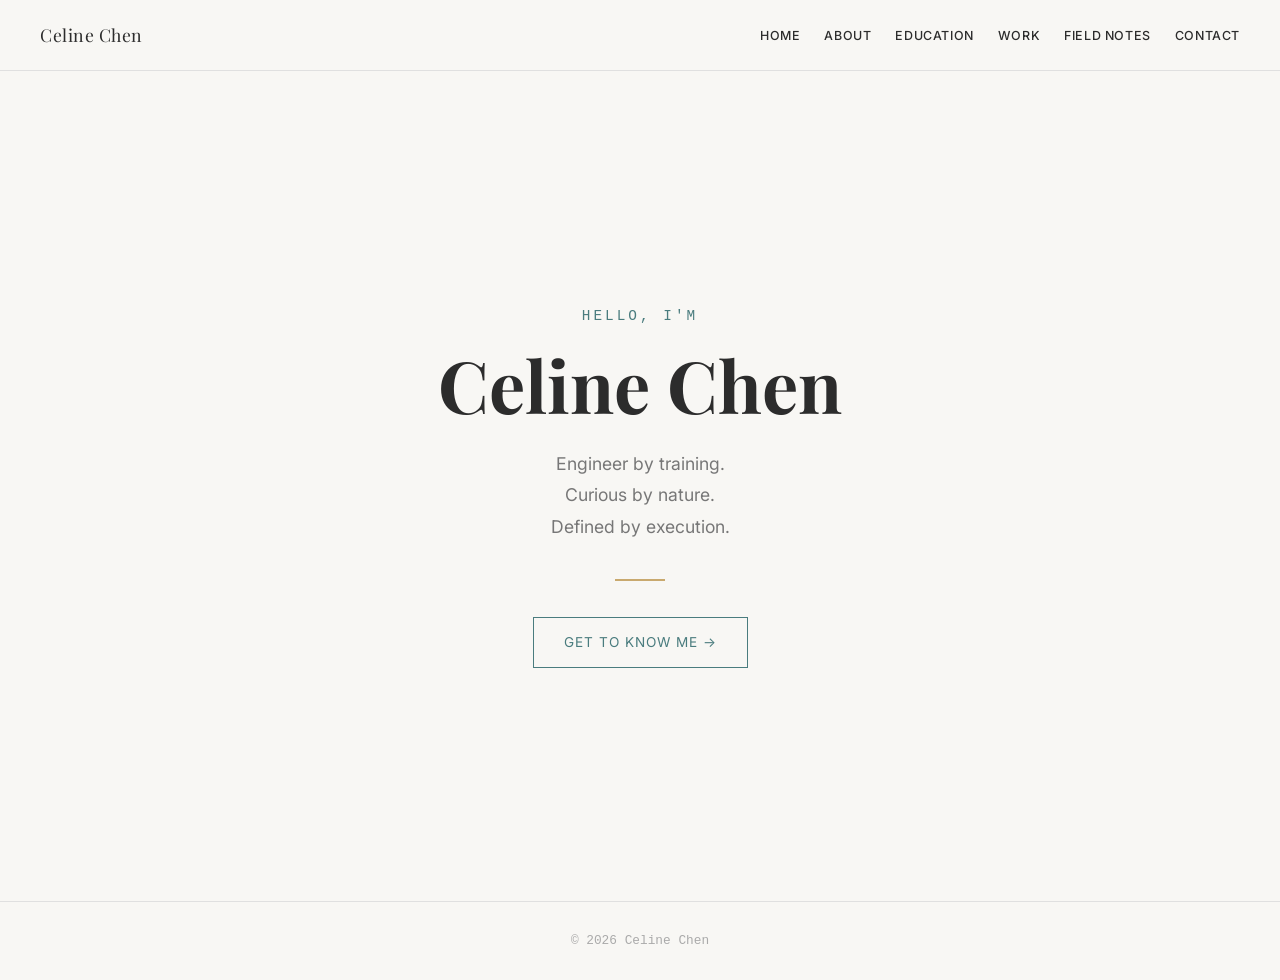
==== index.html @ 8ff96d4c "add home page and shared stylesheet" ====
<!DOCTYPE html>
<html lang="en">

<head>
  <meta charset="UTF-8">
  <meta name="viewport" content="width=device-width, initial-scale=1.0">
  <title>Celine Chen</title>

  <!-- Google Fonts: Playfair Display for headings, Inter for body text -->
  <link href="https://fonts.googleapis.com/css2?family=Playfair+Display:ital,wght@0,400;0,700;1,400&family=Inter:wght@300;400;500&display=swap" rel="stylesheet">

  <!-- Our shared stylesheet — all pages will link to this same file -->
  <link rel="stylesheet" href="css/style.css">
</head>

<body>

  <!-- NAVIGATION: this bar will appear on every page -->
  <header>
    <nav class="navbar">
      <a href="index.html" class="nav-logo">Celine Chen</a>
      <ul class="nav-links">
        <li><a href="index.html">Home</a></li>
        <li><a href="about.html">About</a></li>
        <li><a href="education.html">Education</a></li>
        <li><a href="work.html">Work</a></li>
        <li><a href="fieldnotes.html">Field Notes</a></li>
        <li><a href="contact.html">Contact</a></li>
      </ul>
    </nav>
  </header>

  <!-- MAIN: the unique content of this page -->
  <main>

    <section class="hero">
      <div class="hero-content">
        <p class="hero-label">Hello, I'm</p>
        <h1>Celine Chen</h1>
        <p class="tagline">
          Engineer by training.<br>
          Curious by nature.<br>
          Defined by execution.
        </p>
        <div class="hero-divider"></div>
        <a href="about.html" class="btn">Get to know me &rarr;</a>
      </div>
    </section>

  </main>

  <!-- FOOTER: appears on every page -->
  <footer>
    <p>&copy; 2026 Celine Chen</p>
  </footer>

</body>
</html>
---- css/style.css ----
/* ============================================
   RESET
   Browsers add their own default spacing and
   styles. This removes them so we start fresh.
   ============================================ */
* {
  margin: 0;
  padding: 0;
  box-sizing: border-box;
}

/* ============================================
   VARIABLES
   Define your colors and fonts once here.
   To change the whole site's look, just edit
   these values — nothing else needs to change.
   ============================================ */
:root {
  --bg:        #F8F7F4;
  --text:      #2C2C2C;
  --accent:    #4A7C7E;
  --lines:     #E0E0E0;
  --highlight: #C9A96E;

  --font-heading: 'Playfair Display', serif;
  --font-body:    'Inter', sans-serif;
  --font-mono:    'Courier New', monospace;
}

/* ============================================
   GLOBAL STYLES
   Rules here apply to every page on the site.
   ============================================ */
body {
  background-color: var(--bg);
  color: var(--text);
  font-family: var(--font-body);
  font-size: 16px;
  line-height: 1.7;
}

a {
  color: var(--accent);
  text-decoration: none;
}

a:hover {
  color: var(--highlight);
}

/* ============================================
   NAVIGATION
   ============================================ */
header {
  position: sticky;
  top: 0;
  z-index: 100;
  background-color: var(--bg);
  border-bottom: 1px solid var(--lines);
  padding: 0 40px;
}

.navbar {
  display: flex;
  justify-content: space-between;
  align-items: center;
  height: 70px;
}

.nav-logo {
  font-family: var(--font-heading);
  font-size: 1.1rem;
  color: var(--text);
  letter-spacing: 0.5px;
  white-space: nowrap;  /* prevents the name from wrapping to two lines */
}

.nav-links {
  list-style: none;
  display: flex;
  gap: 24px;
  margin-left: 48px;
}

.nav-links a {
  font-size: 0.78rem;
  color: var(--text);
  letter-spacing: 0.6px;
  text-transform: uppercase;
  font-weight: 500;
  white-space: nowrap;  /* prevents each link from wrapping */
  transition: color 0.2s;
}

.nav-links a:hover {
  color: var(--accent);
}

/* ============================================
   HERO SECTION
   ============================================ */
.hero {
  display: flex;
  align-items: center;
  justify-content: center;
  min-height: calc(100vh - 70px);
  text-align: center;
  padding: 60px;
}

.hero-label {
  font-family: var(--font-mono);
  font-size: 0.9rem;
  color: var(--accent);
  letter-spacing: 3px;
  text-transform: uppercase;
  margin-bottom: 16px;
}

h1 {
  font-family: var(--font-heading);
  font-size: 4.5rem;
  font-weight: 700;
  line-height: 1.1;
  margin-bottom: 24px;
}

.tagline {
  font-size: 1.1rem;
  color: #777;
  max-width: 480px;
  margin: 0 auto 36px;
  line-height: 1.8;
}

.hero-divider {
  width: 50px;
  height: 2px;
  background-color: var(--highlight);
  margin: 0 auto 36px;
}

.btn {
  display: inline-block;
  padding: 13px 30px;
  border: 1.5px solid var(--accent);
  color: var(--accent);
  font-size: 0.85rem;
  letter-spacing: 1px;
  text-transform: uppercase;
  transition: all 0.25s;
}

.btn:hover {
  background-color: var(--accent);
  color: white;
}

/* ============================================
   FOOTER
   ============================================ */
footer {
  text-align: center;
  padding: 28px;
  border-top: 1px solid var(--lines);
  font-family: var(--font-mono);
  font-size: 0.8rem;
  color: #aaa;
}
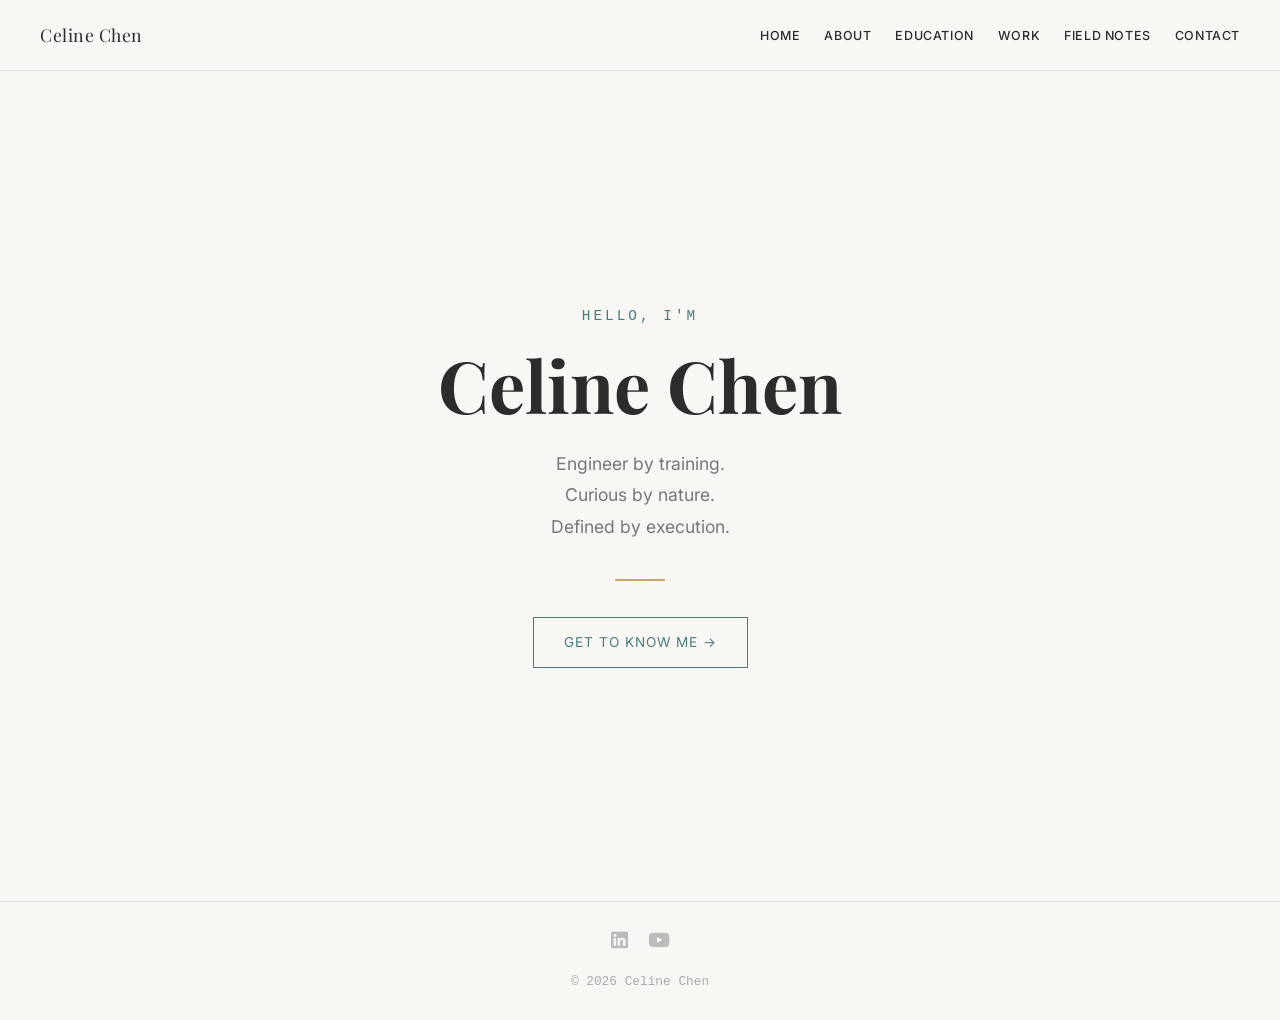
==== commit e10a942e: "add about page with photo and social links" ====
--- a/index.html
+++ b/index.html
@@ -11,6 +11,7 @@
 
   <!-- Our shared stylesheet — all pages will link to this same file -->
   <link rel="stylesheet" href="css/style.css">
+  <link rel="stylesheet" href="https://cdnjs.cloudflare.com/ajax/libs/font-awesome/6.5.0/css/all.min.css">
 </head>
 
 <body>
@@ -51,6 +52,14 @@
 
   <!-- FOOTER: appears on every page -->
   <footer>
+    <div class="footer-social">
+      <a href="https://www.linkedin.com/in/celinechen1111/" target="_blank" aria-label="LinkedIn">
+        <i class="fab fa-linkedin"></i>
+      </a>
+      <a href="https://www.youtube.com/@%E9%99%B3%E8%A9%A9%E7%80%85-e1w" target="_blank" aria-label="YouTube">
+        <i class="fab fa-youtube"></i>
+      </a>
+    </div>
     <p>&copy; 2026 Celine Chen</p>
   </footer>
 
--- a/css/style.css
+++ b/css/style.css
@@ -157,13 +157,118 @@
 }
 
 /* ============================================
+   PAGE HEADER (reused on every inner page)
+   ============================================ */
+.page-header {
+  text-align: center;
+  padding: 80px 60px 60px;
+}
+
+.page-label {
+  font-family: var(--font-mono);
+  font-size: 0.85rem;
+  color: var(--accent);
+  letter-spacing: 3px;
+  text-transform: uppercase;
+  margin-bottom: 12px;
+}
+
+h2 {
+  font-family: var(--font-heading);
+  font-size: 3rem;
+  font-weight: 700;
+  margin-bottom: 28px;
+}
+
+.mol-divider {
+  display: block;
+  margin: 0 auto;
+}
+
+/* ============================================
+   ABOUT PAGE
+   ============================================ */
+.about-content {
+  display: flex;
+  gap: 80px;
+  align-items: flex-start;
+  max-width: 1000px;
+  margin: 0 auto;
+  padding: 0 60px 100px;
+}
+
+.about-photo img {
+  width: 300px;
+  height: 420px;
+  object-fit: cover;       /* crops the image to fill the box without stretching */
+  object-position: center; /* focuses on the center of the photo */
+  display: block;
+}
+
+.about-text {
+  flex: 1;                  /* takes up all remaining space beside the photo */
+  display: flex;
+  flex-direction: column;   /* stacks paragraphs vertically */
+  gap: 24px;
+  padding-top: 8px;
+}
+
+.about-text p {
+  font-size: 1.05rem;
+  line-height: 1.9;
+}
+
+.about-intro {
+  font-family: var(--font-heading);
+  font-size: 1.25rem;
+  font-style: italic;
+  line-height: 1.6;
+}
+
+/* ============================================
+   SOCIAL ICONS (About page)
+   ============================================ */
+.social-links {
+  display: flex;
+  gap: 20px;
+  margin-top: 8px;
+}
+
+.social-links a {
+  font-size: 1.6rem;
+  color: var(--accent);
+  transition: color 0.2s;
+}
+
+.social-links a:hover {
+  color: var(--highlight);
+}
+
+/* ============================================
    FOOTER
    ============================================ */
 footer {
   text-align: center;
-  padding: 28px;
+  padding: 24px 28px 28px;
   border-top: 1px solid var(--lines);
   font-family: var(--font-mono);
   font-size: 0.8rem;
   color: #aaa;
 }
+
+.footer-social {
+  display: flex;
+  justify-content: center;
+  gap: 20px;
+  margin-bottom: 12px;
+}
+
+.footer-social a {
+  font-size: 1.2rem;
+  color: #bbb;
+  transition: color 0.2s;
+}
+
+.footer-social a:hover {
+  color: var(--accent);
+}
